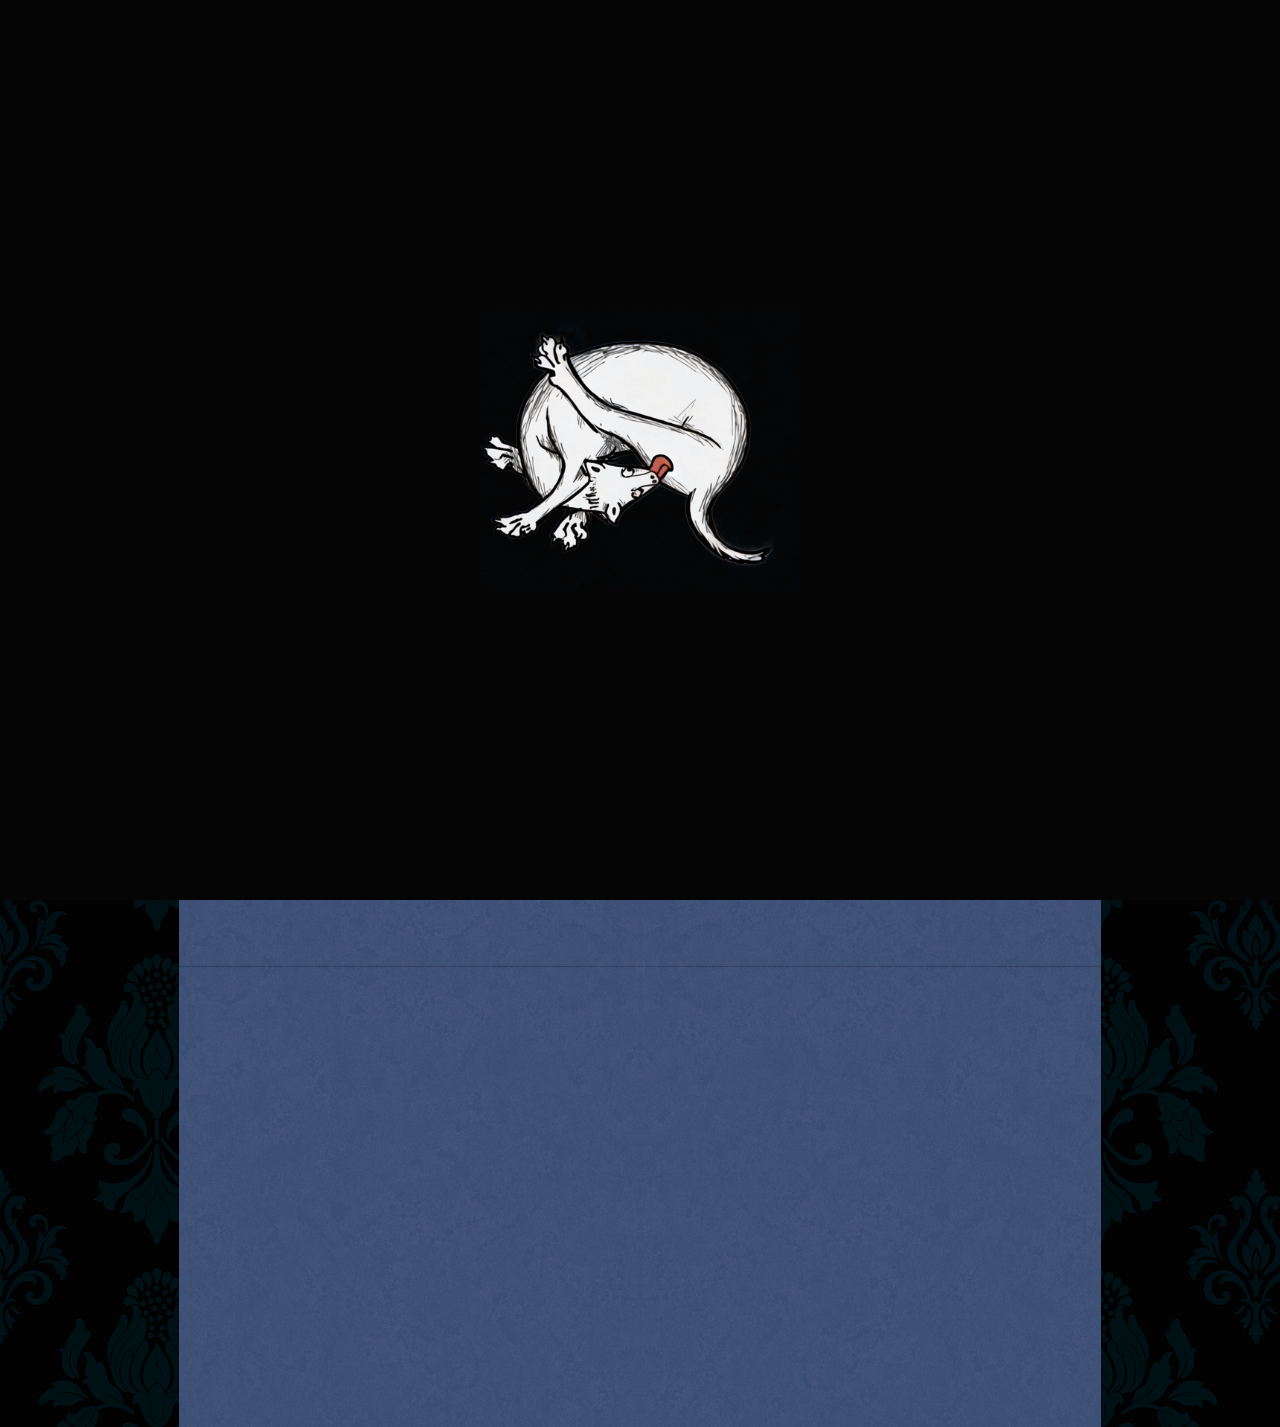
==== demo-preloader.html @ af2ff61d "Add preloader demo page" ====
<!DOCTYPE html>
<html lang="ru">
<head>
  <meta charset="UTF-8">
  <meta name="viewport" content="width=device-width, initial-scale=1.0">
  <title>Toterstern Preloader Demo</title>
  <style>
    :root {
      --bg: #050505;
      --text: #f4efe5;
      --page-width: 100vw;
      --tile-size: calc(var(--page-width) * 0.36);
      --strip-width: calc(var(--tile-size) * 2);
      --bar-width: calc(var(--page-width) * 0.8);
      --strip-top-gap: 5vh;
    }

    * {
      box-sizing: border-box;
    }

    html,
    body {
      margin: 0;
      min-height: 100%;
    }

    body {
      position: relative;
      min-height: 100vh;
      background: #050505 url("img-int/damask_exact_8x8-14-dark.png?v=20260414-1") repeat top left;
      background-size: 314px 314px;
      color: var(--text);
      overflow-x: hidden;
    }

    body::before {
      content: "";
      position: fixed;
      inset: 0;
      background:
        radial-gradient(circle at left center, rgba(177, 31, 42, 0.24), transparent 34%),
        radial-gradient(circle at right center, rgba(104, 12, 19, 0.24), transparent 34%);
      pointer-events: none;
    }

    .site-preloader {
      position: fixed;
      inset: 0;
      z-index: 999;
      display: flex;
      align-items: center;
      justify-content: center;
      background: #050505;
      transition: opacity 420ms ease, visibility 420ms ease;
    }

    .site-preloader.is-hidden {
      visibility: hidden;
      opacity: 0;
      pointer-events: none;
    }

    .site-preloader-video {
      display: block;
      width: min(42vw, 320px);
      max-width: 72vw;
      height: auto;
    }

    .phone-stage {
      position: relative;
      z-index: 1;
      min-height: 100dvh;
    }

    .top-bar {
      position: absolute;
      top: -5vh;
      left: 50%;
      z-index: 2;
      display: block;
      width: var(--bar-width);
      height: auto;
      margin: 0 auto;
      transform: translateX(-50%);
      pointer-events: none;
    }

    .quad-strip {
      position: relative;
      z-index: 1;
      display: grid;
      grid-template-columns: repeat(2, minmax(0, 1fr));
      grid-auto-rows: var(--tile-size);
      width: var(--strip-width);
      min-height: calc(100dvh - var(--strip-top-gap));
      margin: var(--strip-top-gap) auto 0;
    }

    .tile {
      position: relative;
      overflow: hidden;
    }

    .tile::before {
      content: "";
      position: absolute;
      inset: -0.5px;
      background-image: url("img-int/tile_1024x1024opt.png?v=20260417-1");
      background-repeat: no-repeat;
      background-position: center;
      background-size: 100% 100%;
    }

    .tile.tile-top::before {
      -webkit-mask-image: linear-gradient(to bottom, rgba(0, 0, 0, 0) 0%, rgba(0, 0, 0, 1) 50%);
      mask-image: linear-gradient(to bottom, rgba(0, 0, 0, 0) 0%, rgba(0, 0, 0, 1) 50%);
    }

    .tile.flip-x::before {
      transform: scaleX(-1);
    }

    .tile.flip-y::before {
      transform: scaleY(-1);
    }

    .tile.flip-xy::before {
      transform: scale(-1, -1);
    }

    @media (max-width: 640px) {
      body {
        background: #050505 url("img-int/damask_exact_8x8-14-dark.png?v=20260414-1") repeat top left;
        background-size: 157px 157px;
      }
    }
  </style>
</head>
<body>
  <div class="site-preloader" id="site-preloader" aria-label="Loading">
    <video class="site-preloader-video" src="img-int/preloader-dog.webm?v=20260419-1" autoplay muted loop playsinline></video>
  </div>
  <div class="phone-stage">
    <img class="top-bar" src="img-int/toter-bar4.png?v=20260419-2" alt="" aria-hidden="true">
    <main class="quad-strip" id="quad-strip" aria-hidden="true"></main>
  </div>
  <script>
    (() => {
      const strip = document.getElementById("quad-strip");
      const columns = 2;
      const preloaderDurationMs = 60000;

      const getVariant = (x, y) => {
        if (x % 2 === 0 && y % 2 === 0) return "tile";
        if (x % 2 === 1 && y % 2 === 0) return "tile flip-x";
        if (x % 2 === 0 && y % 2 === 1) return "tile flip-y";
        return "tile flip-xy";
      };

      const renderQuadTileGrid = () => {
        const tileSize = strip.clientWidth / columns;
        const rows = Math.ceil(window.innerHeight / tileSize) + 1;

        strip.replaceChildren();

        for (let y = 0; y < rows; y += 1) {
          for (let x = 0; x < columns; x += 1) {
            const cell = document.createElement("div");
            cell.className = getVariant(x, y);
            if (y === 0) {
              cell.classList.add("tile-top");
            }
            strip.appendChild(cell);
          }
        }
      };

      let resizeFrame = 0;
      const scheduleRender = () => {
        cancelAnimationFrame(resizeFrame);
        resizeFrame = requestAnimationFrame(renderQuadTileGrid);
      };

      window.addEventListener("resize", scheduleRender, { passive: true });
      window.addEventListener("load", () => {
        window.setTimeout(() => {
          document.getElementById("site-preloader")?.classList.add("is-hidden");
        }, preloaderDurationMs);
      });
      renderQuadTileGrid();
    })();
  </script>
</body>
</html>
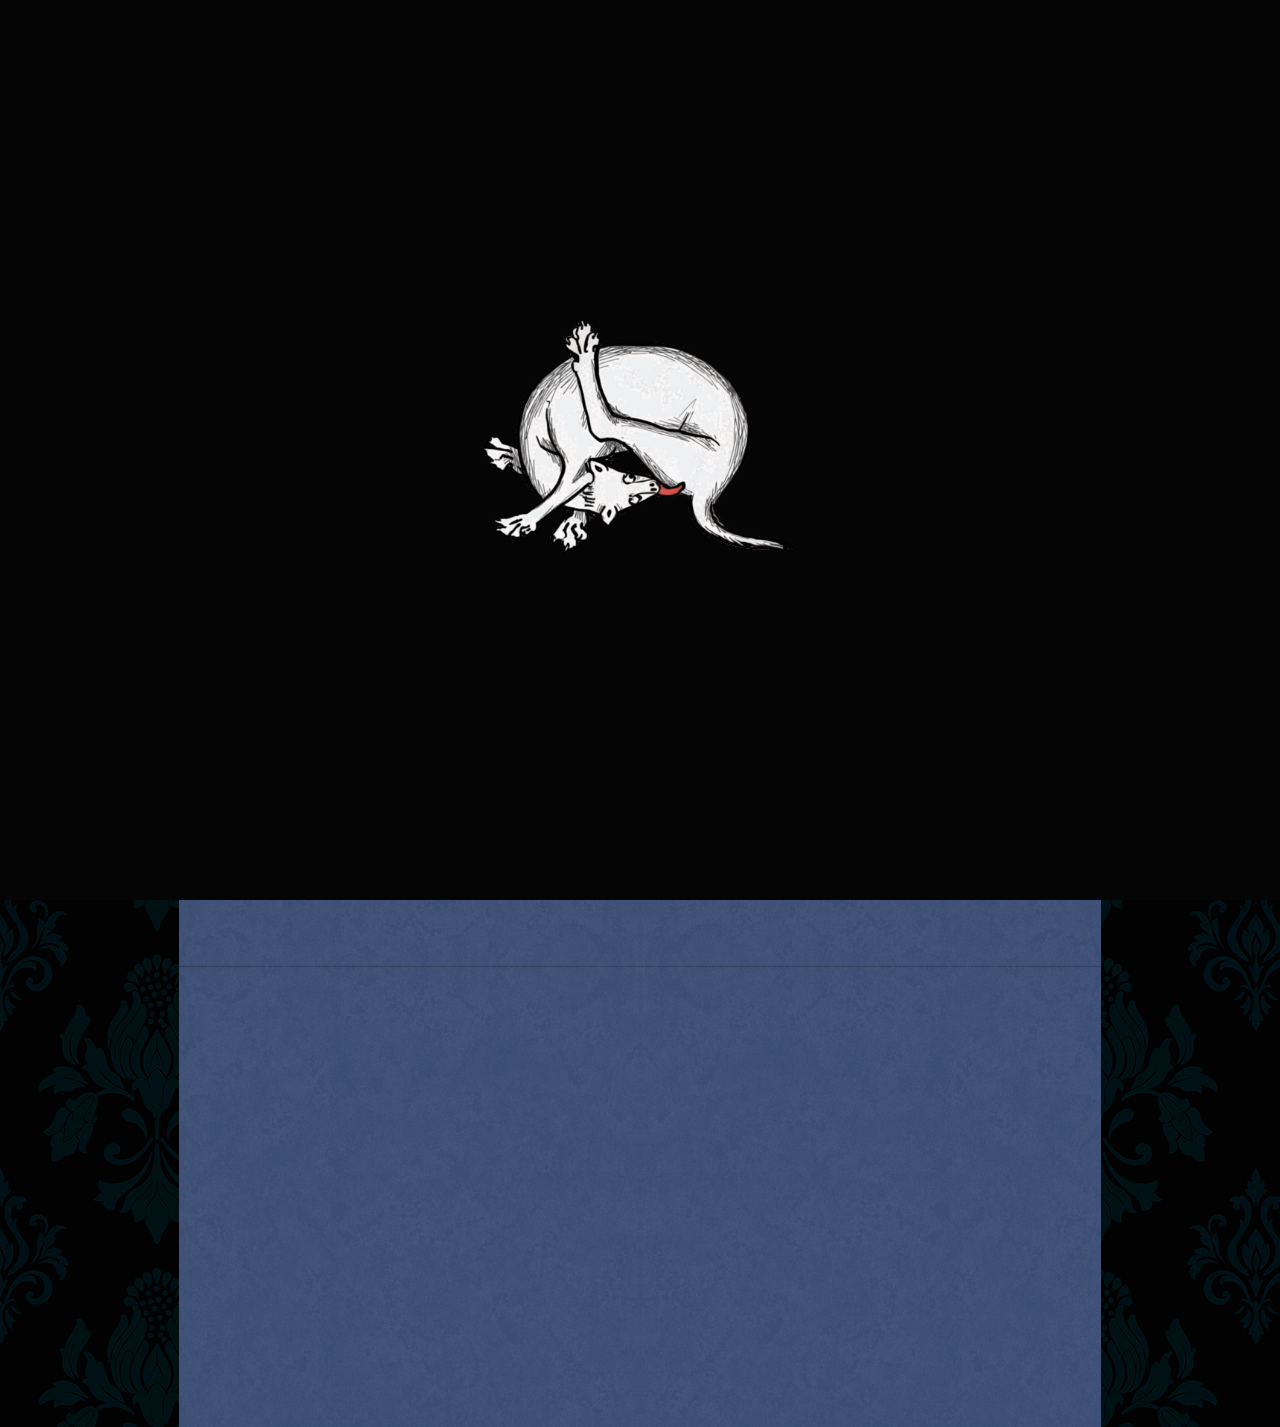
==== commit 2ca869a6: "Switch preloader animation to GIF" ====
--- a/demo-preloader.html
+++ b/demo-preloader.html
@@ -140,7 +140,7 @@
 </head>
 <body>
   <div class="site-preloader" id="site-preloader" aria-label="Loading">
-    <video class="site-preloader-video" src="img-int/preloader-dog.webm?v=20260419-1" autoplay muted loop playsinline></video>
+    <img class="site-preloader-video" src="img-int/preloader-dog.gif?v=20260419-1" alt="" aria-hidden="true">
   </div>
   <div class="phone-stage">
     <img class="top-bar" src="img-int/toter-bar4.png?v=20260419-2" alt="" aria-hidden="true">
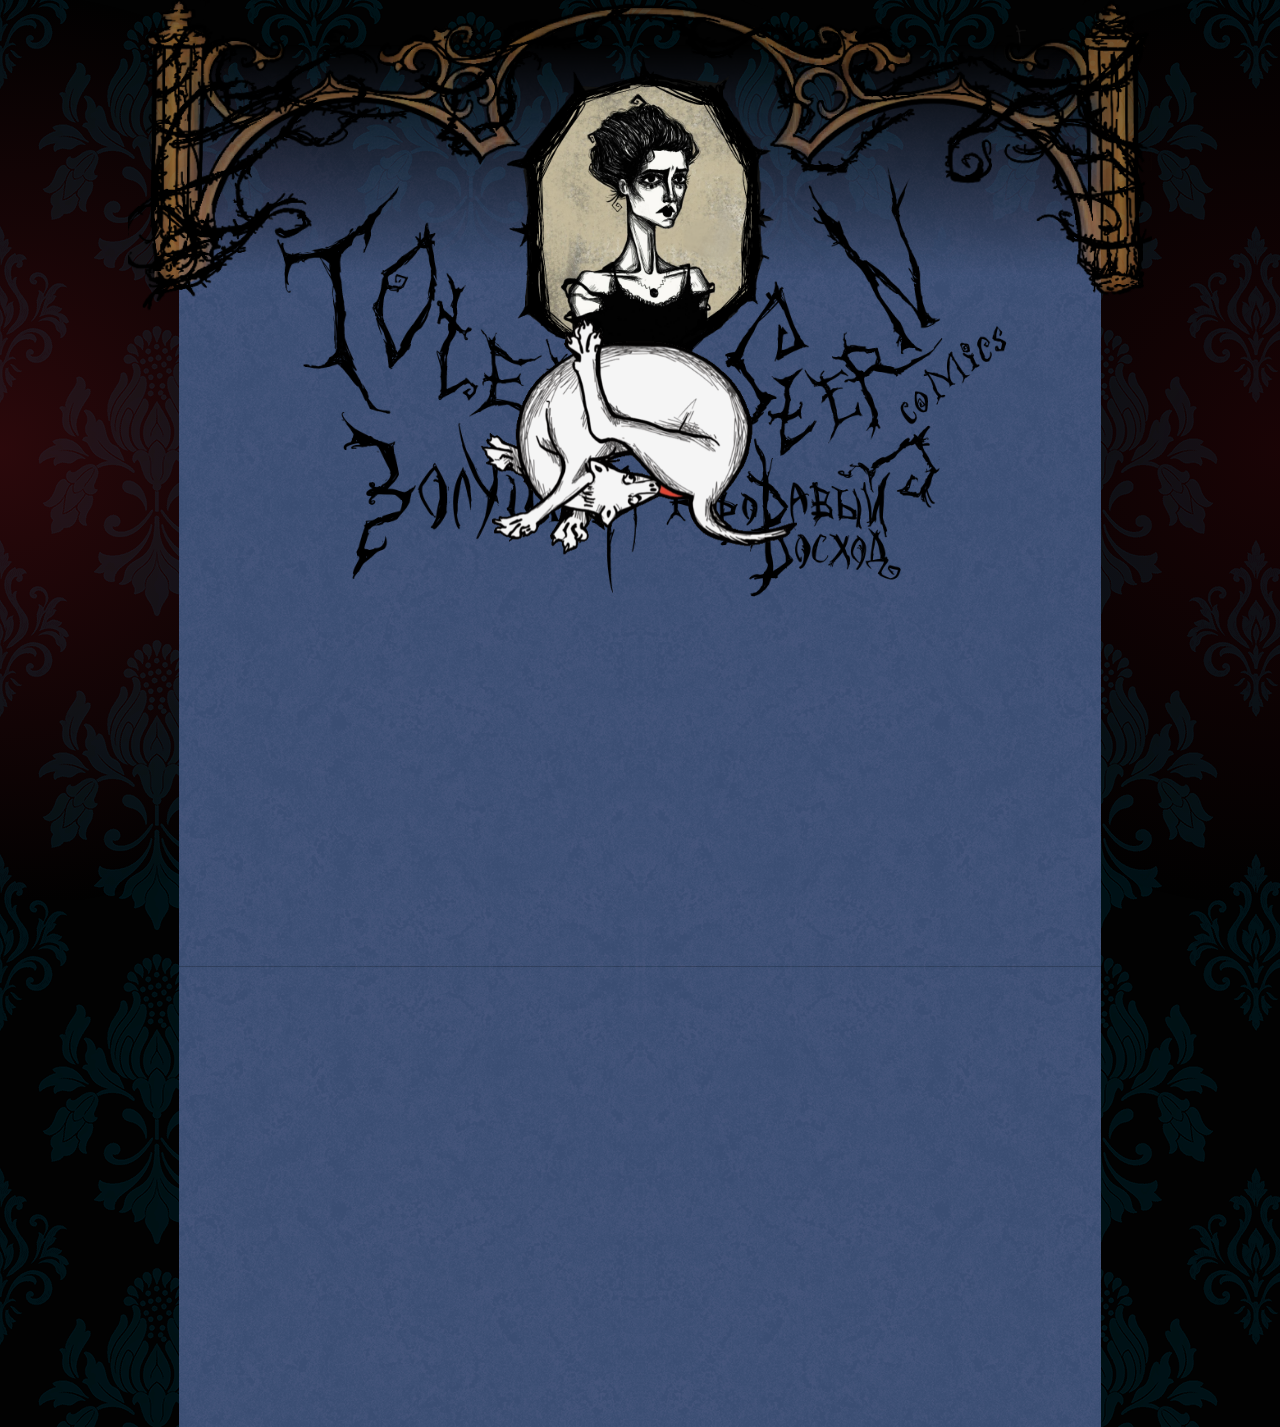
==== commit 5b70acc9: "Show preloader during comic page loads" ====
--- a/demo-preloader.html
+++ b/demo-preloader.html
@@ -51,7 +51,8 @@
       display: flex;
       align-items: center;
       justify-content: center;
-      background: #050505;
+      background: transparent;
+      pointer-events: none;
       transition: opacity 420ms ease, visibility 420ms ease;
     }
 
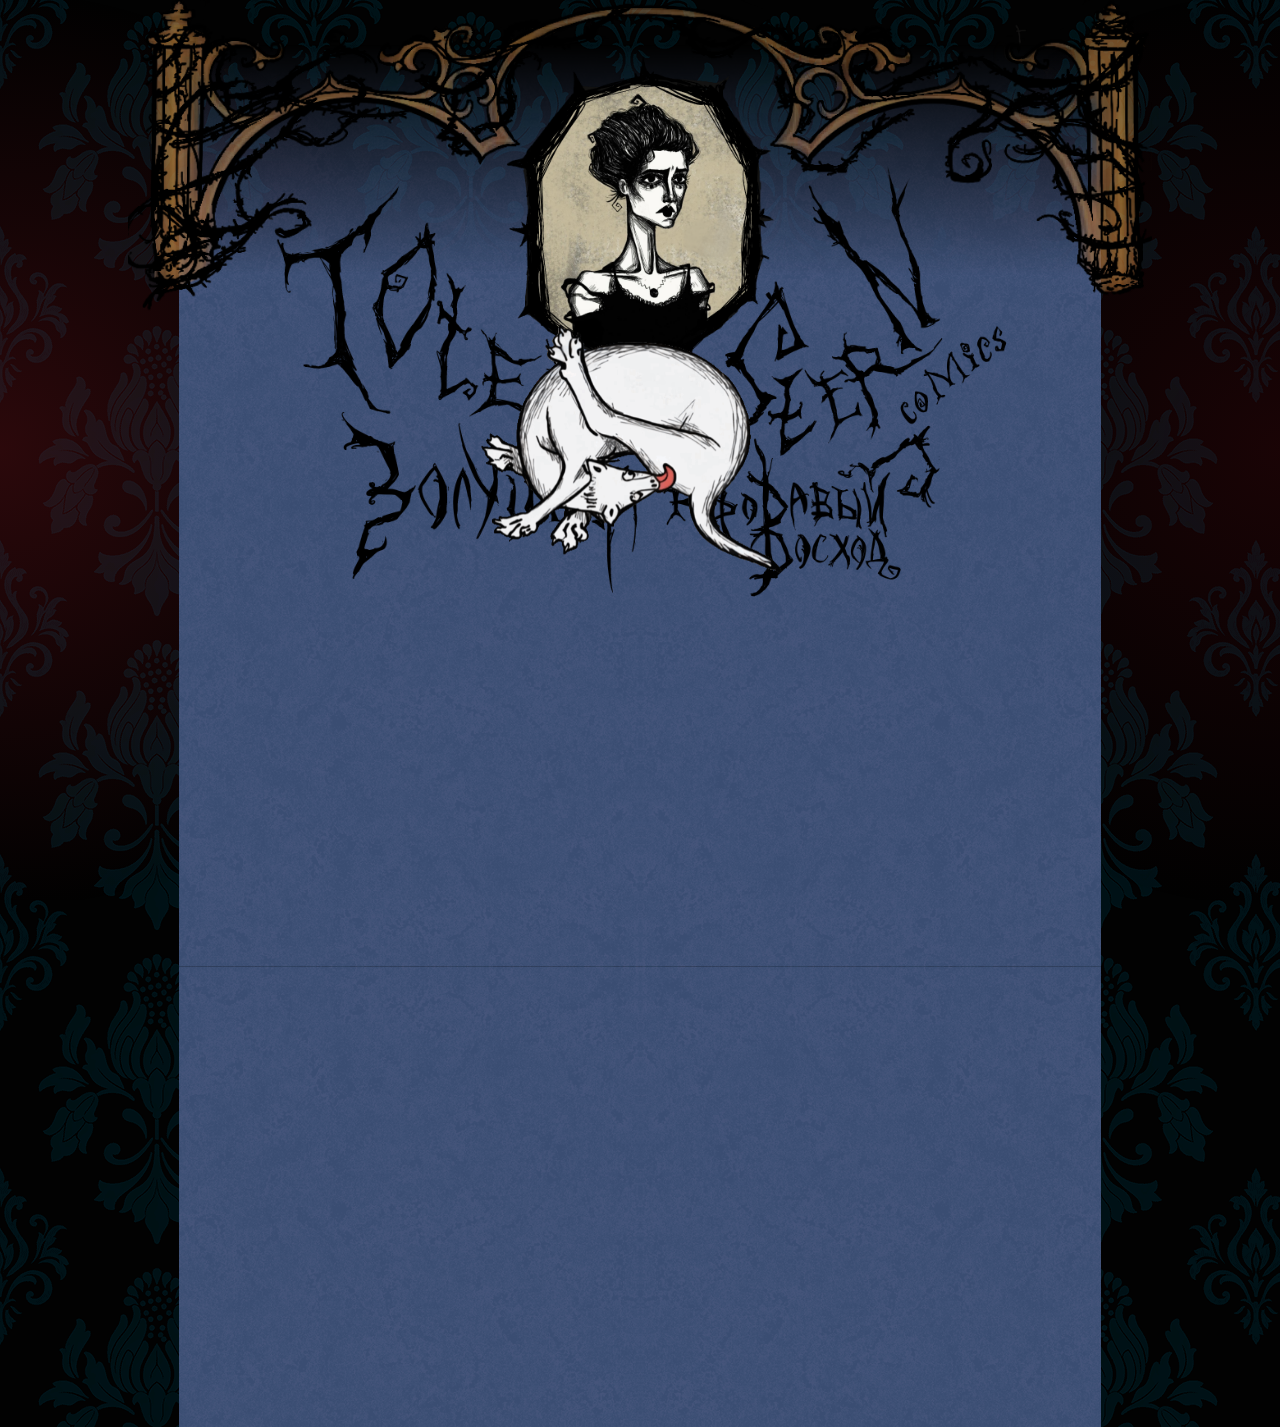
==== commit 0a7c2902: "Add custom cursor assets" ====
--- a/demo-preloader.html
+++ b/demo-preloader.html
@@ -13,6 +13,8 @@
       --strip-width: calc(var(--tile-size) * 2);
       --bar-width: calc(var(--page-width) * 0.8);
       --strip-top-gap: 5vh;
+      --cursor-default: url("cursor/Click2-32.png") 0 0, auto;
+      --cursor-active: url("cursor/Click-32.png") 0 0, pointer;
     }
 
     * {
@@ -32,6 +34,23 @@
       background-size: 314px 314px;
       color: var(--text);
       overflow-x: hidden;
+      cursor: var(--cursor-default);
+    }
+
+    body * {
+      cursor: var(--cursor-default);
+    }
+
+    a[href],
+    button:not(:disabled),
+    [role="button"],
+    [tabindex]:not([tabindex="-1"]) {
+      cursor: var(--cursor-active);
+    }
+
+    button:disabled,
+    [aria-disabled="true"] {
+      cursor: var(--cursor-default);
     }
 
     body::before {
